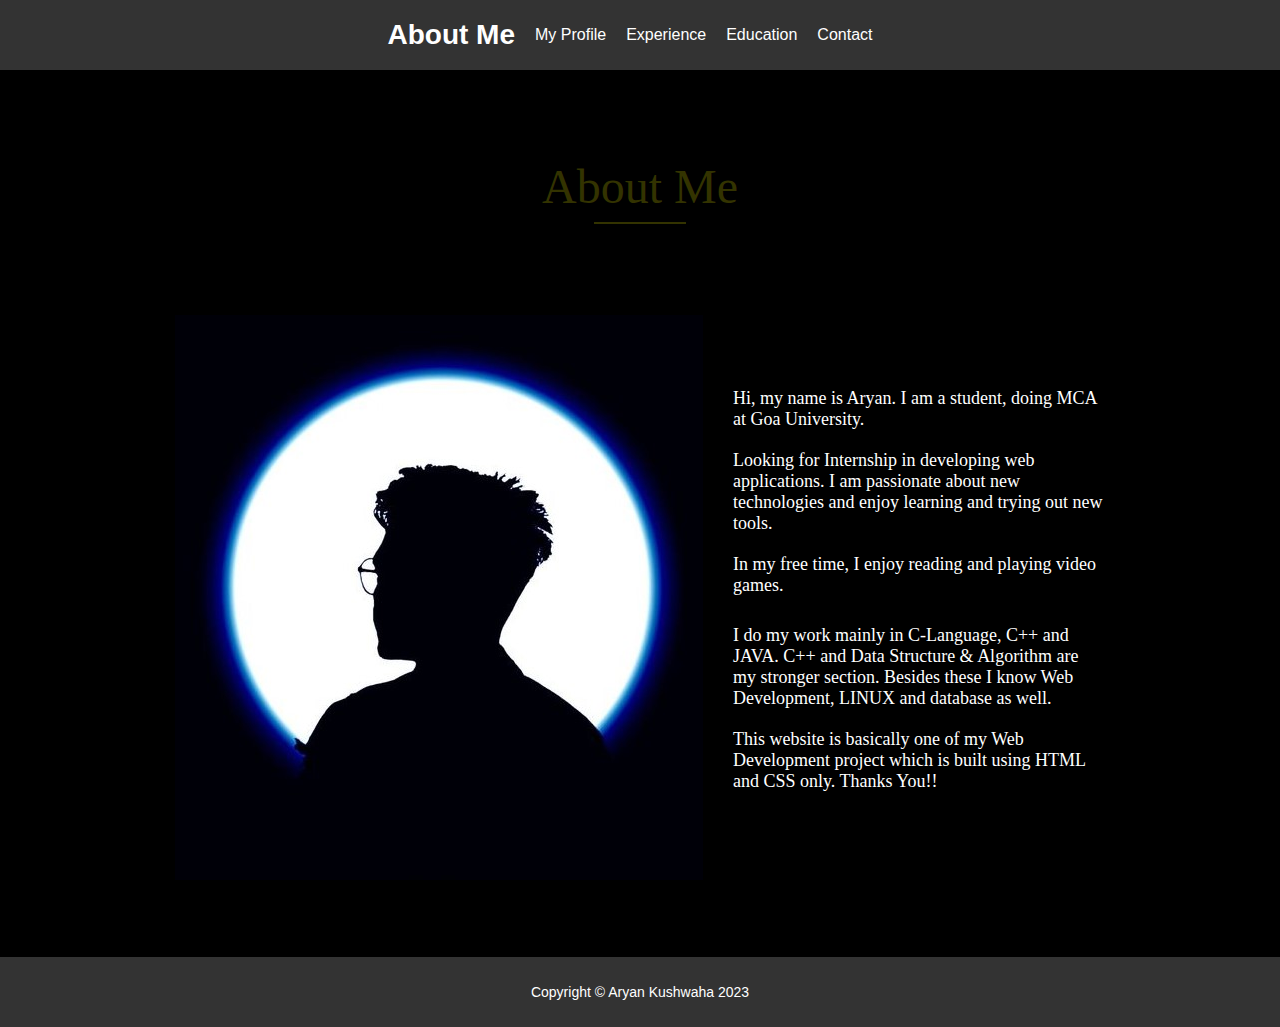
==== 2202_AryanKushwaha/about-me.html @ af2b5d50 "Add files via upload" ====
<!DOCTYPE html>
<html>
  <head>
    <meta charset="UTF-8">
    <title>Contact</title>
    <link rel="stylesheet" type="text/css" href="style.css">
  </head>
  <body>
    <header>
      <div class="header-inner">
        <h1>About Me</h1>
        <nav>
          <ul>
              <li><a href="index.html">My Profile</a></li>
              <li><a href="experience.html">Experience</a></li>
              <li><a href="education.html">Education</a></li>
              <li><a href="contact.html">Contact</a></li>
          </ul>
        </nav>
      </div>
    </header>
    
    <main>
	<table id="about-me" border="0" width="100%"
    cellpadding="0" cellspacing="0" bgcolor="black">
    <tr>
        <td>
            <table border="0" cellpadding="15"
                cellspacing="0" width="80%" align="center">
                <tr>
                    <td height="180" align="center"
                        valign="middle" colspan="2">
                        <font face="Verdana" size="7"
                            color="#3333">
                            About Me
                        </font>
                        <hr color="#3333" width="90">
                    </td>
                </tr>

                <tr>
                    <td width="40%">
                        <img src="profile.jpg">
                    </td>

                    <td width="60%">
                        <font face="Verdana" size="4"
                            color="white">
                            Hi, my name is Aryan. I am a student, doing MCA at Goa University.
                            <hr color="black">
                            Looking for Internship in developing web applications. I am passionate about new technologies and enjoy learning and trying out new tools.
                            <hr color="black">
                            In my free time, I enjoy reading and playing video games.</p>
                            <hr color="black">
                            I do my work mainly in C-Language,
                            C++ and JAVA. C++ and Data Structure
                            & Algorithm are my stronger section.
                            Besides these I know Web Development,
                            LINUX and database as well.
                            <hr color="black">

                            This website is basically one of my
                            Web Development project which is
                            built using HTML and CSS only.

                            Thanks You!!
                            <hr color="black">
                        </font>
                    </td>
                </tr>
            </table>
            <hr color="black">
            <hr color="black">
            <hr color="black">
        </td>
    </tr>
</table>
<!--About(end)-->

    </main>
    <footer>
    <p>Copyright © Aryan Kushwaha 2023</p>
    </footer>
    
      </body>
    </html>
---- 2202_AryanKushwaha/style.css ----
body {
    font-family: sans-serif;
    margin: 0;
    padding: 0;
    color: white;
    background-color: #000000;
  }
  
  header {
    background-color: #333;
    display: flex;
    align-items: center;
    justify-content: space-between;
    height: 70px;
  }
  
  header .header-inner {
    margin: 0 auto;
    max-width: 1200px;
    padding: 0 20px;
    display: flex;
    align-items: center;
  }
  
  header h1 {
    margin: 0;
    font-size: 28px;
  }
  
  nav {
    margin-left: 20px;
  }
  
  nav ul {
    list-style: none;
    margin: 0;
    padding: 0;
    display: flex;
  }
  
  nav li {
    margin-right: 20px;
  }
  
  nav a {
    color: white;
    text-decoration: none;
  }
  
  main {
    padding: 20px;
    max-width: 1200px;
    margin: 0 auto;
  }
  
  section {
    margin-bottom: 20px;
  }
  
  section h2 {
    margin-top: 0;
    font-size: 24px;
  }
  
  section h3 {
    margin-top: 20px;
    font-size: 20px;
  }
  
  .profile-image {
    float: left;
    margin-right: 20px;
    overflow: hidden;
    border-radius: 50%;
    box-shadow: 0 0 10px #333;
    transition: all 0.3s ease-in-out;
  }
  
  .profile-image img {
    width: 270px;
    height: 270px;
    border-radius: 100%;
    object-fit: cover;
    transition: all 0.3s ease-in-out;
  }
  
  .profile-image:hover {
    transform: scale(1.05);
    box-shadow: 0 0 15px #333;
  }
  
  .profile-image img:hover {
    transform: scale(1.05);
  }
  
  .skills-container {
    display: flex;
    flex-wrap: wrap;
  }
  
  .skill {
    width: 25%;
    margin-bottom: 20px;
    text-align: center;
  }
  
  .skill h3 {
    margin-top: 0;
    font-size: 18px;
  }
  
  .skill-bar {
    background-color: #ccc;
    height: 20px;
    margin: 10px 0;
    border-radius: 10px;
    overflow: hidden;
    position: relative;
  }
  
  .skill-level {
    background-color: #495b69;
    height: 100%;
    width: 0;
    transition: width 0.3s ease-in-out;
    position: absolute;
    top: 0;
    left: 0;
  }
  
  footer {
    background-color: #333;
    color: white;
    display: flex;
    align-items: center;
    justify-content: center;
    height: 70px;
  }
  
  footer p {
    margin: 0;
    font-size: 14px;
  }
  
  @media (max-width: 992px) {
    .profile-image {
      float: none;
      margin-right: 0;
      margin-bottom: 20px;
      text-align: center;
    }
  
    .skills-container {
      display: block;
    }
  
    .skill {
      width: 100%;
    }
    
  }

  .profile-i {
    float: left;
    margin-right: 20px;
    overflow: hidden;
    border-radius: 50%;
    box-shadow: 0 0 10px #333;
    transition: all 0.3s ease-in-out;
  }
  
  .profile-i img {
    width: 500px;
    height: 500px;
    border-radius: 100%;
    object-fit: cover;
    transition: all 0.3s ease-in-out;
  }
  
  .profile-i:hover {
    transform: scale(1.05);
    box-shadow: 0 0 15px #333;
  }
  
  .profile-i img:hover {
    transform: scale(1.05);
  }
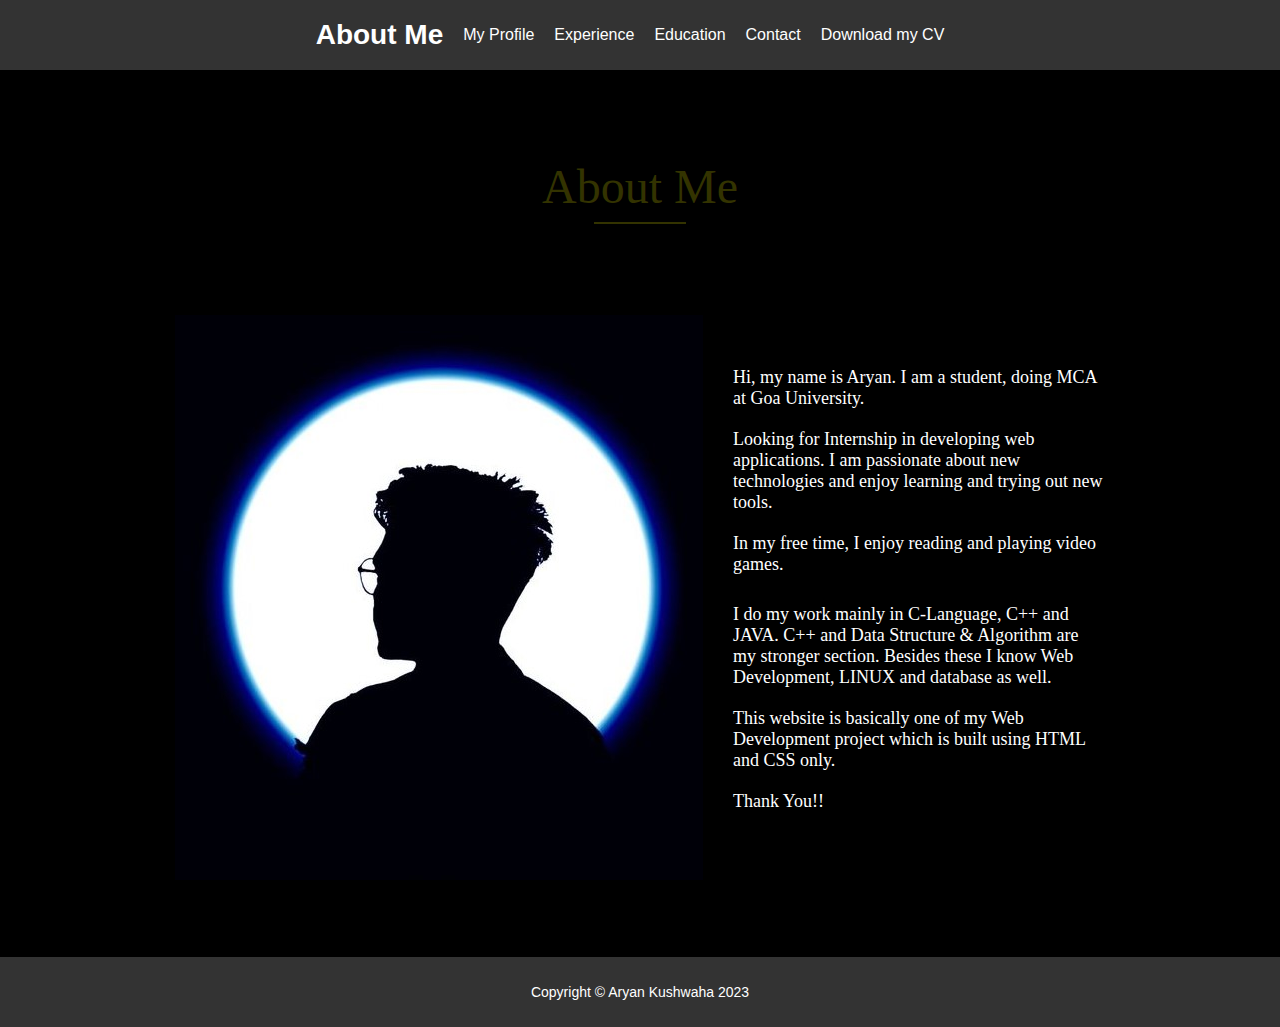
==== commit 35f7e67e: "Add files via upload" ====
--- a/2202_AryanKushwaha/about-me.html
+++ b/2202_AryanKushwaha/about-me.html
@@ -15,6 +15,7 @@
               <li><a href="experience.html">Experience</a></li>
               <li><a href="education.html">Education</a></li>
               <li><a href="contact.html">Contact</a></li>
+              <li><a href="#CV">Download my CV</a></li>
           </ul>
         </nav>
       </div>
@@ -62,8 +63,8 @@
                             This website is basically one of my
                             Web Development project which is
                             built using HTML and CSS only.
-
-                            Thanks You!!
+                            <hr color="black">
+                            Thank You!!
                             <hr color="black">
                         </font>
                     </td>
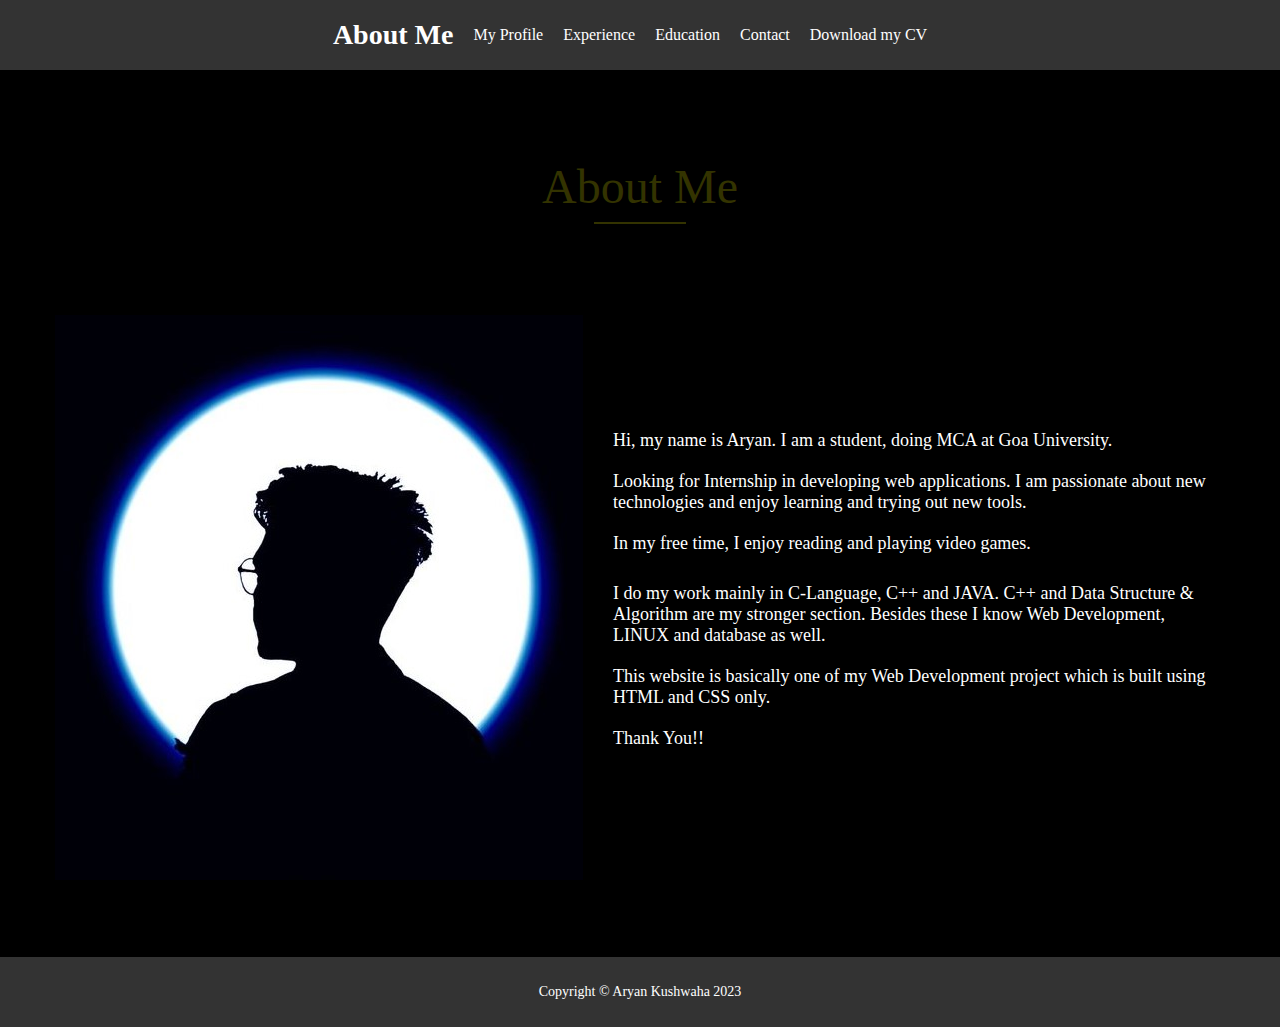
==== commit 16b9df55: "Add files via upload" ====
--- a/2202_AryanKushwaha/about-me.html
+++ b/2202_AryanKushwaha/about-me.html
@@ -27,7 +27,7 @@
     <tr>
         <td>
             <table border="0" cellpadding="15"
-                cellspacing="0" width="80%" align="center">
+                cellspacing="0" width="100%" align="center">
                 <tr>
                     <td height="180" align="center"
                         valign="middle" colspan="2">
--- a/2202_AryanKushwaha/style.css
+++ b/2202_AryanKushwaha/style.css
@@ -99,7 +99,7 @@
   }
   
   .skill {
-    width: 25%;
+    width: 33%;
     margin-bottom: 20px;
     text-align: center;
   }
@@ -112,7 +112,7 @@
   .skill-bar {
     background-color: #ccc;
     height: 20px;
-    margin: 10px 0;
+    margin: 10px;
     border-radius: 10px;
     overflow: hidden;
     position: relative;
@@ -184,4 +184,24 @@
   
   .profile-i img:hover {
     transform: scale(1.05);
+  }
+
+  
+  *{
+    font-family: 'Josefin Sans';
+  }
+
+  .skillimages{
+    width: 250px;
+    height: 250px;
+    padding: 73px;
+    background-color: #000000;
+  }
+
+  #skillimg{
+    margin-top: 250px;
+  }
+
+  #desc{
+    margin-top: 500px;
   }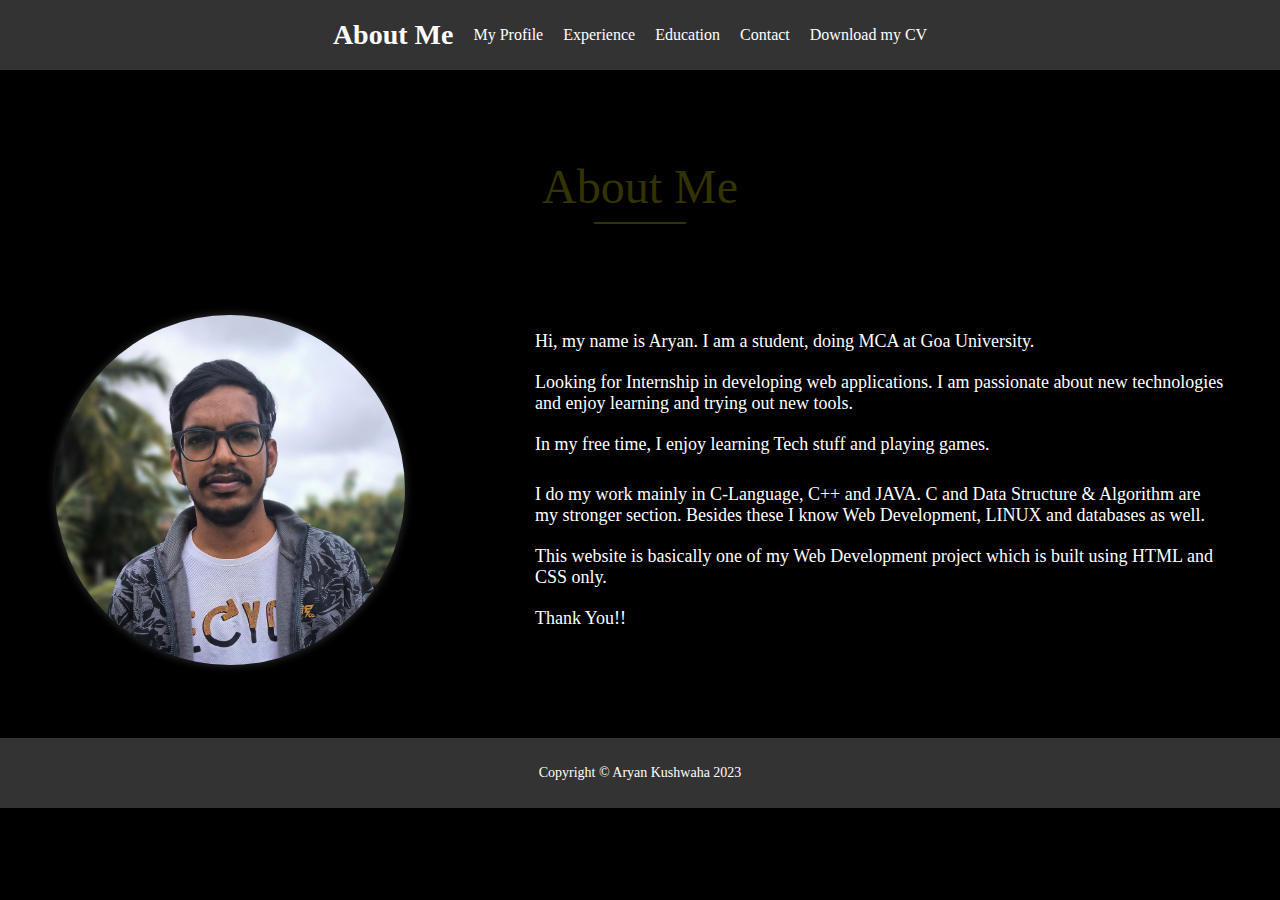
==== commit 4befb111: "Add files via upload" ====
--- a/2202_AryanKushwaha/about-me.html
+++ b/2202_AryanKushwaha/about-me.html
@@ -15,7 +15,7 @@
               <li><a href="experience.html">Experience</a></li>
               <li><a href="education.html">Education</a></li>
               <li><a href="contact.html">Contact</a></li>
-              <li><a href="#CV">Download my CV</a></li>
+              <li><a href="2202_Resume_AryanKushwaha.pdf">Download my CV</a></li>
           </ul>
         </nav>
       </div>
@@ -41,7 +41,7 @@
 
                 <tr>
                     <td width="40%">
-                        <img src="profile.jpg">
+                        <img class="profile-image" src="profile.jpg" width="350px">
                     </td>
 
                     <td width="60%">
@@ -51,13 +51,13 @@
                             <hr color="black">
                             Looking for Internship in developing web applications. I am passionate about new technologies and enjoy learning and trying out new tools.
                             <hr color="black">
-                            In my free time, I enjoy reading and playing video games.</p>
+                            In my free time, I enjoy learning Tech stuff and playing games.</p>
                             <hr color="black">
                             I do my work mainly in C-Language,
-                            C++ and JAVA. C++ and Data Structure
+                            C++ and JAVA. C and Data Structure
                             & Algorithm are my stronger section.
                             Besides these I know Web Development,
-                            LINUX and database as well.
+                            LINUX and databases as well.
                             <hr color="black">
 
                             This website is basically one of my
